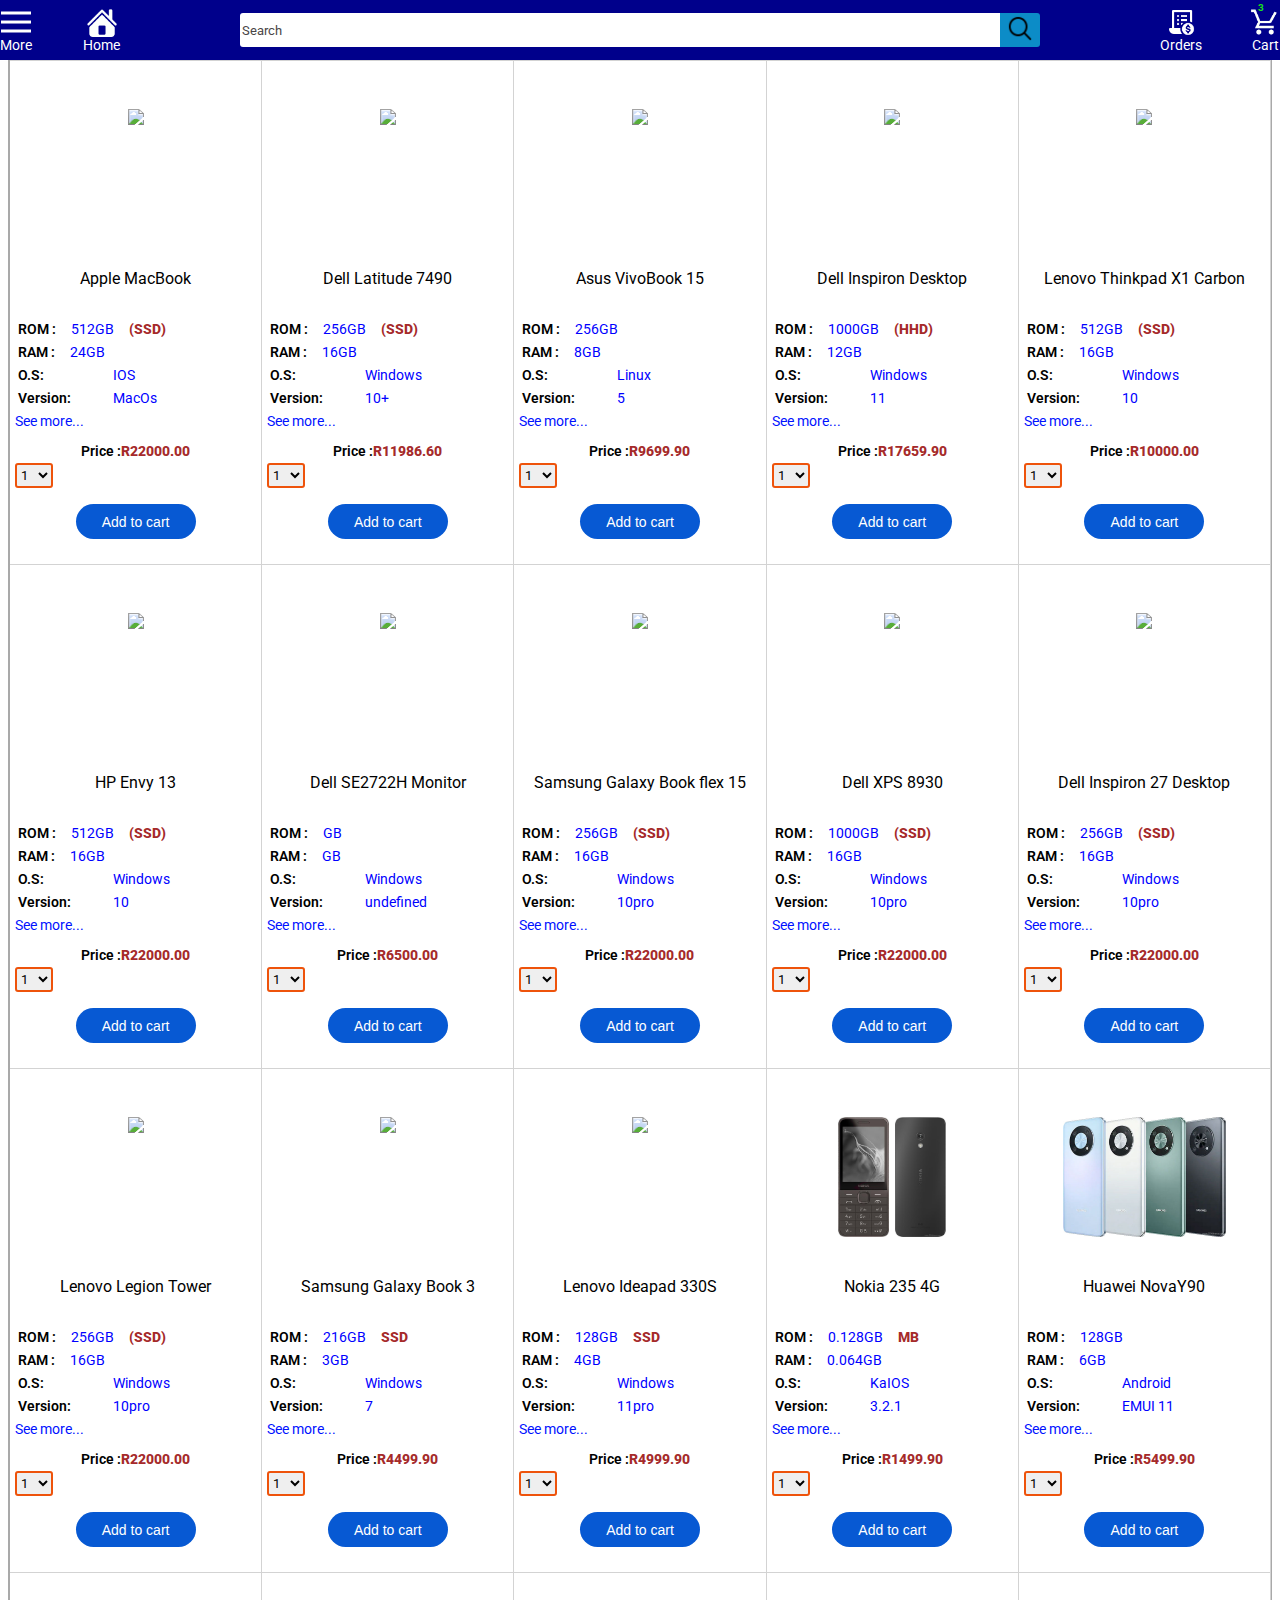
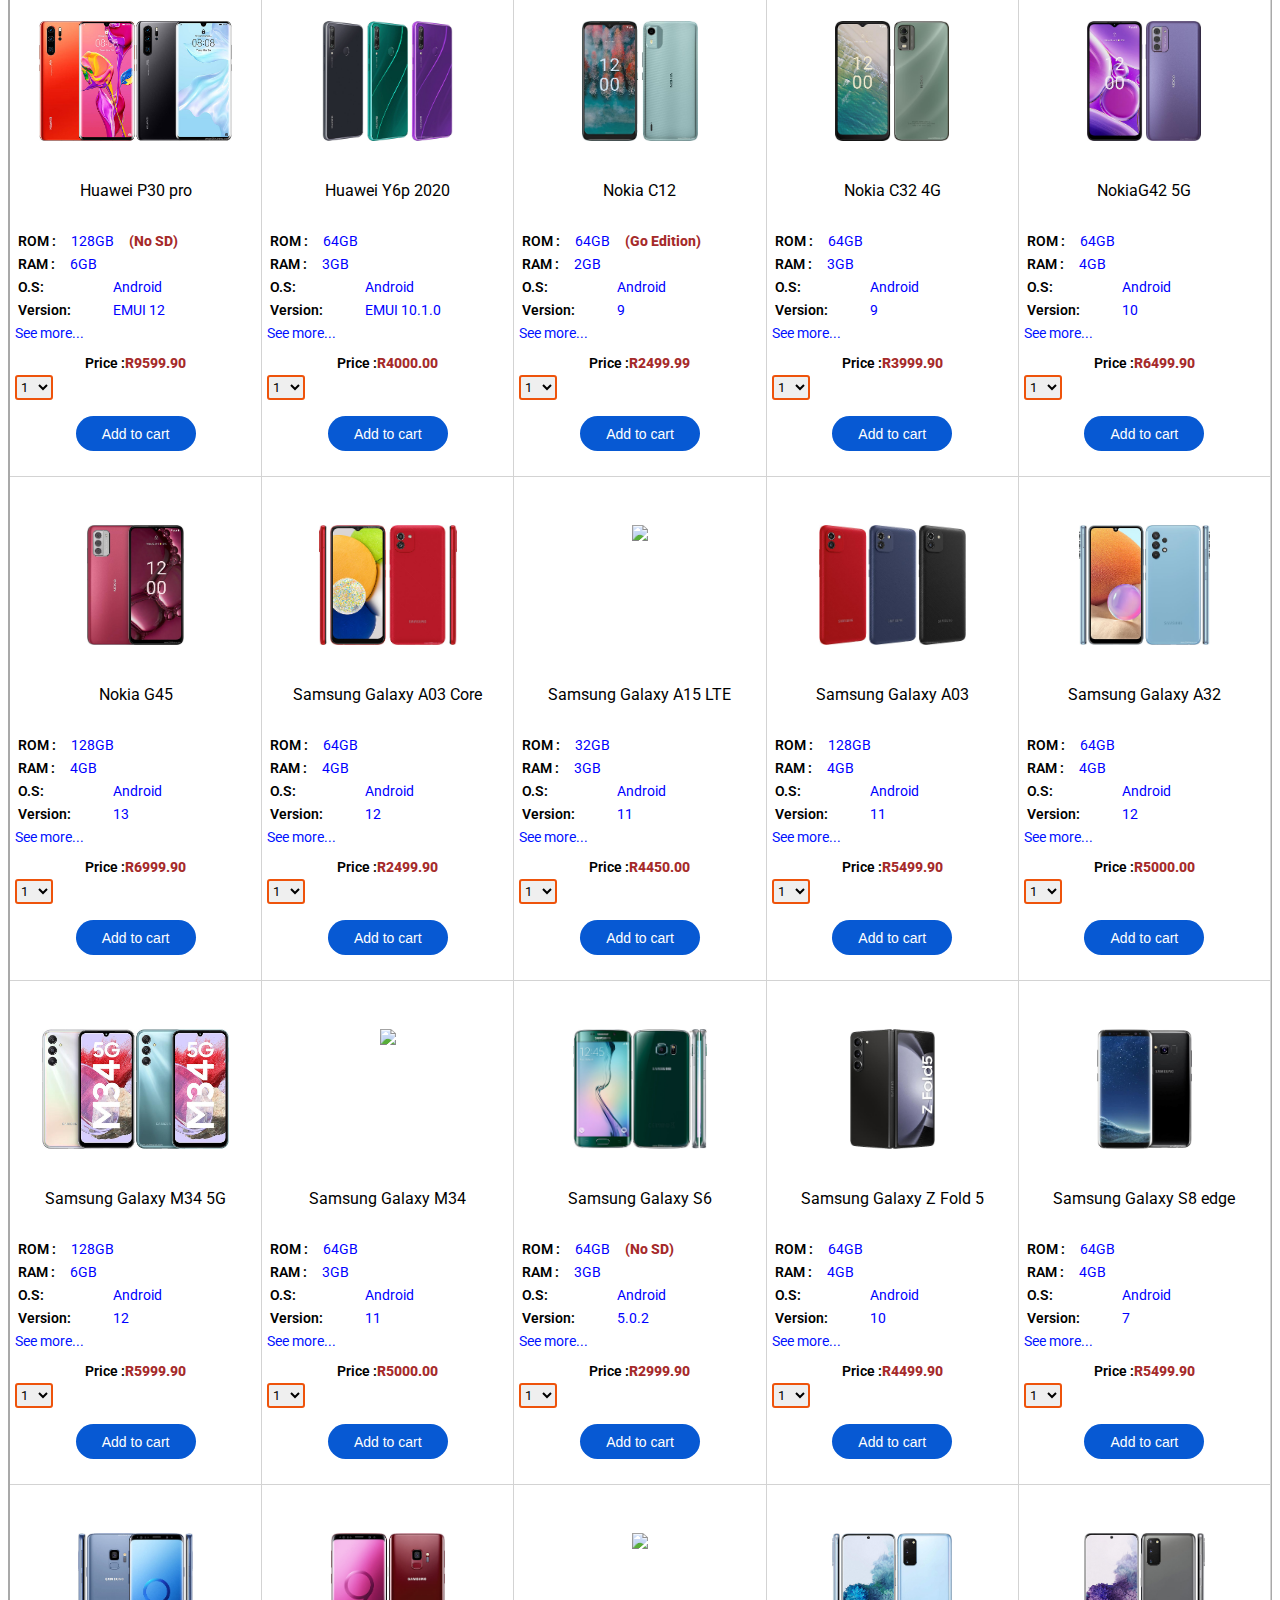
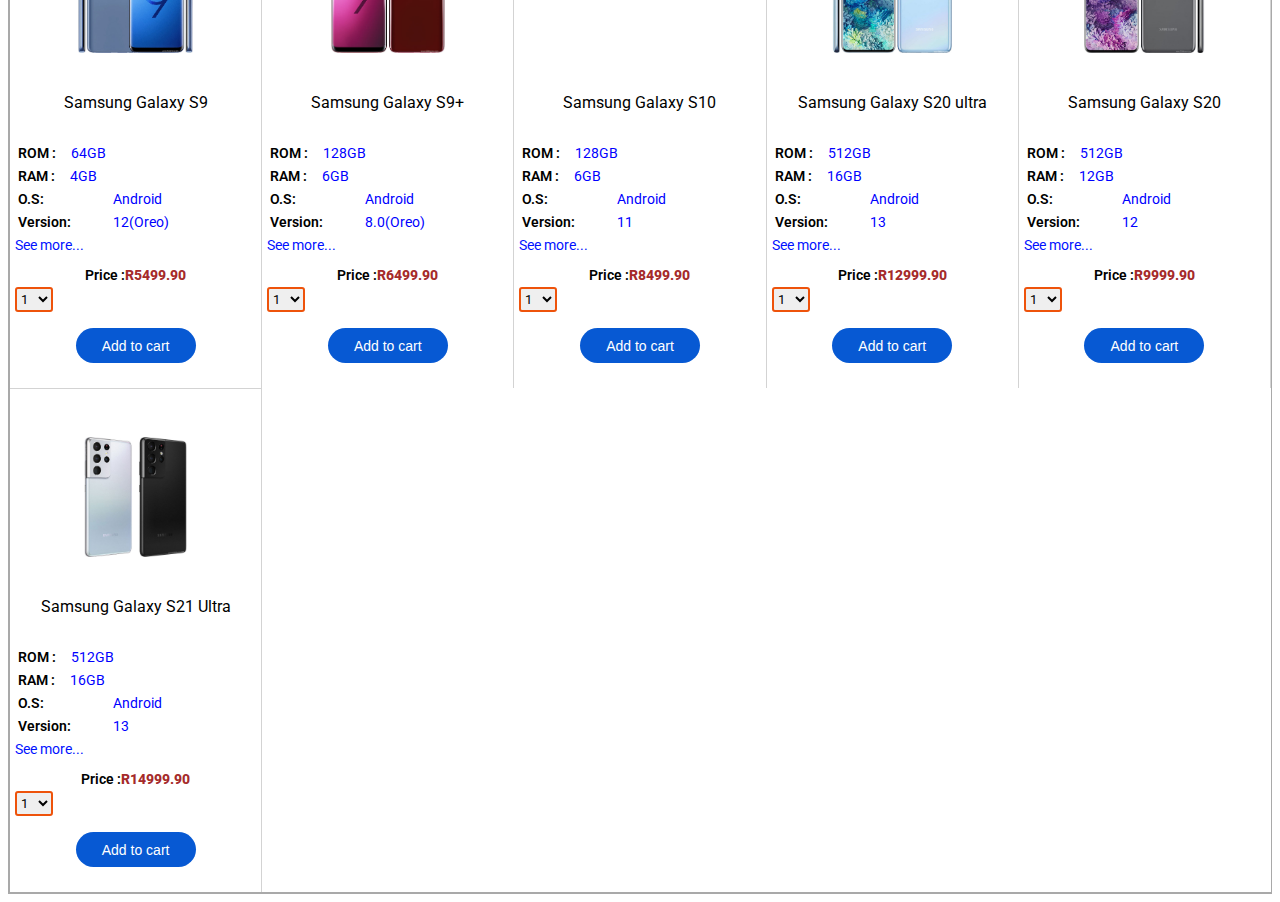
==== index.html @ ce3a2ab3 "Update and rename homepage.html to index.html" ====
<!DOCTYPE html>
<html>
<head>
<title>Homepage</title>
 
<link rel="preconnect" href="https://fonts.googleapis.com">
<link rel="preconnect" href="https://fonts.gstatic.com" crossorigin>
<link href="https://fonts.googleapis.com/css2?family=Roboto:ital,wght@0,100;0,300;0,400;0,500;0,700;0,900;1,100;1,300;1,400;1,500;1,700;1,900&display=swap" rel="stylesheet">


<link rel="stylesheet" href="styles/homepage styles/products.css">
<link rel="stylesheet" href="styles/homepage styles/header.css">
<link rel="stylesheet" href="styles/homepage styles/animation-styles.css">
</head>
<body>
  
 
 <div class="header">


  <div class="left-side">

  <a  class ="js-anchor-menu"href="#######">

  <div class="icon-container"> 
<img class="header-icon" src="images/header images/menu-icon.png">
  </div>
  <div>More</div>
   
 

</a>

  <a href="homepage.html">
    
   <div class="icon-container">
    <img class="header-icon" src="images/header images/home-icon.png">
  </div>
  <div>Home</div>
</a>
</div>


  <div class="middle">
    
      <input class="searchbar" type="text" placeholder="Search">
      <button class="search-button">
        <img class="header-icon" src="images/header images/icon-search.png">
      </button>
    
     
  
  </div>

  <div class="right-side">
    
      <a href="orders.html">
    <div class="icon-container">
      <img class="header-icon" src="images/header images/orders-icon.png">
    </div>
    <div>Orders</div>
  </a>
  
  




<a href="check-out.html">
    <div class="cart-quantity js-cart-quantity">
      0
    </div>
    <div class="icon-container">
      <img class="header-icon" src="images/header images/cart-icon.png">
    </div>
    <div>Cart</div>
  </a>
    

  </div>

 </div>
 

 <div class="drop-down-menu">
  
  </div>
   

  <div class="categories-drop-down">

    </div>

    <div class="about-us-drop-down">

      </div>

    
    <div class="message-us-drop-down">

    </div>

     

   <div class="products-grid-container js-product-container">

      

   </div>

  
   
 
<script type="module" src="scripts/homepage.js"></script>



</body>

</html>
---- styles/homepage styles/products.css ----
body{
    
    
    margin-top: 60px;
    background-color: white;
    
    font-family: roboto;
    font-size: 14px;
     
}

 
 
 .products-grid-container{
   display:grid;
   flex-direction: row;
   justify-content: space-between;
   grid-template-columns:repeat(5,1fr);
   column-gap: 0;
   row-gap: 0;
   border-left: 2px solid darkgrey;
   border-right: 1px solid darkgrey;
   border-bottom: 2px solid darkgrey;
   background-color: white;
   justify-content: space-between;
   flex: 1;
  
 }


 
 @media (max-width: 2000px) {
   .products-grid {
     grid-template-columns: repeat(5, 1fr);
   }
 }
 
 /* This @media means when the screen width is 1600px or
    less, we will divide the grid into 6 columns. */
 @media (max-width: 1600px) {
   .products-grid-container{
     grid-template-columns: repeat(6, 1fr);
   }
 }
 
 @media (max-width: 1300px) {
   .products-grid-container{
     grid-template-columns: repeat(5, 1fr);
   }
 }
 
 @media (max-width: 1000px) {
   .products-grid-container{
     grid-template-columns: repeat(4, 1fr);
   }
 }
 
 @media (max-width: 800px) {
   .products-grid-container{
     grid-template-columns: repeat(3, 1fr);
   }
 }
 
 @media (max-width: 575px) {
   .products-grid-container{
     grid-template-columns: repeat(2, 1fr);
   }
    
 }
 
 @media (max-width: 450px) {
   .products-grid-container{
     grid-template-columns: 1fr;
   }

  
 }

 .products-grid{
  margin-top: 100px;
}
.item{
 height:120px ;
 
}


 .product-container{
   display: inline-block;
   
   border-right: 1px solid lightgrey;
   border-top: 1px solid lightgray ;
   
   
   border-spacing:0;
   max-width: 100%;
   
   
 }
 .product-image-container{
   display: flex;
   justify-content: center;
   padding-top: 8px ;
    align-items: center;
   margin-right: 8px;
   
  
   width:100%;
   height: 200px;
   flex: 1;
 }
 .product-name-container{
   display: flex;
   justify-content: center;
   font-size: 16px;
   font-weight: 400;
   margin-top: 0px;
  height: 45px;

 }
 .product-specs{
  padding-left: 5px;
 }

 .storage-rom-container,
 .storage-ram-container,
 .product-system-container{
 display: flex;
 margin: 7px 3px;
 align-items: center;
 justify-content: safe;
 gap: 15px;
 

 }

 .rom-text-container,
 .ram-text-container,
 .system-text-container,
 .product-price-text{
   font-weight: 600;
   font-style: arial;
 }
 .system-text-container{
  width:  80px;
  line-height: 15px;
 }
 .ram-amount,
 .rom-amount,
 .product-operating-system{
   color: rgb(0, 0, 255);
    
 }
 .amount-container,
 .rom-type{
   color:brown;
   font-weight: 800;
 }
 .js-more-info,
 .see-less-button{
  color: rgb(0, 17, 255);
  cursor: pointer;
  border:none;
  background-color:white;
  display: inline-block;
 }

 .displayed-info{
  padding-left: 10px;
  color: rgb(28, 32, 29);
  border:none;
  background-color:white;
 
 max-height: 150px;
  font-size: 13px;
  cursor:text;
  
 
 }

 
 

 .product-price-container{
   display: flex;
   justify-content: center;
   margin-top: 10px;
   padding-top: 4px;
   padding-bottom: 4px;
    
 }

 .added-text-div{
   margin-top: 8px;
   margin-left: 70px;
   font-size: 22px;
   font-weight: bold;
   color:green;
 }
 .add-to-cart-container{
  display: flex;
  justify-content: center;
  margin-bottom: 25px;

   
 }
.added-tick-icon{
 width: 18px;
 margin-bottom: 0;
}
.product-quantity-container select{
  height: 100%;
  border: 2px solid rgb(238, 83, 11);
  margin-left: 5px;
  cursor: pointer;
  border-radius:3px;
  font-family: roboto;
   
}
.product-quantity-container{
display: inline-block;
 
  height: 25px;

}
.added-text-container{
  display:flex;
  justify-content: center;
  color:green;
  font-weight: bold;
  opacity: 0;
}

.adding-product{
  display:flex;
  justify-content: center;
  color:green;
  font-weight: bold;
  opacity: 1;
  

}

 
 .add-to-cart-button{
   width: 120px;
   height: 35px;
   border: none;
   background-color: rgb(7, 89, 211);
   color: rgb(255, 255, 255);
   border-radius: 20px;
   font-size: 14px;
   cursor: pointer;
 }
---- styles/homepage styles/header.css ----
.header{
    height: 60px;
    background-color:darkblue;
     color: white;
    display: flex;
    justify-content: space-between;
    align-items:center ;
    position: fixed;
    right: 0px;
    left: 0px;
    top: 0;
   

}

.header div{
    display: flex;
    justify-content: space-between;
    flex:1;
     
}
.header div a{
    display: flex;
    flex-direction: column;
    justify-content: center;
    align-items: center;
    text-decoration: none;
    color: white;
  
}

 
.header div div div{
    cursor: pointer;
   
}


.left-side{
max-width: 120px;

}
.middle{
    flex: 1;
    max-width: 800px;
    margin-right: 10px;
    margin-left: 10px;
   
}

.searchbar{
   outline: none;
   border:none;
    width: 100%;
    padding-top: 6px;
    padding-bottom: 6px;
    border-top-left-radius: 3px;
    border-bottom-left-radius: 3px;
}

.searchbar::placeholder{
font-family: roboto;
color: rgb(73, 69, 69);
}

.search-button{
    background-color: rgb(12, 140, 199);
    border: none;
    cursor: pointer;
    border-top-right-radius: 3px;
    border-bottom-right-radius: 3px;
}
.right-side{
   
   flex:1;
 max-width: 120px;
   
}
.cart-quantity{
    display: flex;
    font-size: 10px;
    justify-content: center;
     width: 20px;
    font-weight: bold;
    color:rgb(24, 226, 24);
  
    position:absolute;
    top: 2px;
   
    right: 2px;
}
.icon-container{
     width: 30px;
    height: 30px;
}
.header-icon{
    width:100%;
}

/*menu styles*/





.drop-down-menu{
    background-color: aliceblue;
    display: inline-block;
    
    width: max-content;
    height: max-content;
    position: fixed;
    left: 0;
}

.drop-down-menu div {
   
    cursor: pointer;
    padding-top: 4px;
    padding-bottom: 4px;
    width:  100px;

}

.drop-down-menu div:hover{
background-color: rgb(3, 170, 192);
text-decoration: underline;
 

} 

.categories-drop-down,
.message-us-drop-down
{
     
    position:fixed ;
    background-color:aliceblue;
    color:black;
     
    width: 90px;
    left: 80px;
    top:98px;

    
}
.categories-drop-down div,
.about-us-drop-down div,
.message-us-drop-down div{
    padding-top: 4px;
    padding-bottom: 4px;
    cursor: pointer;
    
}
.categories-drop-down div:hover,
.about-us-drop-down div:hover,
.message-us-drop-down div:hover{
    background-color: rgb(6, 143, 185);
    text-decoration: underline;
    border-radius: 3px;
     
    
    } 
    
.about-us-drop-down{
    position:fixed ;
    background-color: aliceblue;
    width: 90px;
    left: 80px;
    top:122px;


}   
.message-us-drop-down{
left: 163px;
top:135px;
width: 110px;
 
 
}
.message-us-drop-down div{
    display: flex;
    align-items: center;
}
.message-us-drop-down a{
    text-decoration: none;
    color: black;
}

.facebook-icon,
.whatsapp-icon,
.gmail-icon{
    width: 20px;
    
}
---- styles/homepage styles/animation-styles.css ----
@keyframes  slideInLeft {
    from{
        transform: translateX(-100px);
    }
    to{
        transform:translateX(0) ;
    }
}

@keyframes  slideInDown {
    from{
        transform: translateY(-30px);
    }
    to{
        transform:translateY(0) ;
    }
}

@keyframes  slideInUp {
    from{
        transform: translateY(0);
    }
    to{
        transform:translateY(-25px) ;
    }
}

@keyframes  slideOutLeft {
        from{
            transform: translateX(0);
        }
        to{
            transform:translateX(-100px) ;
        }
}





    .about-us-drop-down-animate{



        animation-name:slideInLeft;
        animation-duration: 1s;
       animation-delay: 5ms;

       position:fixed ;
       background-color: aliceblue;
       width: 90px;
       left: 80px;
       top:122px;
   

    }

    .message-us-drop-down-animate{



        animation-name:slideInLeft;
        animation-duration: 1s;
       animation-delay: 5ms;

       position:fixed ;
       background-color: aliceblue;
       left: 163px;
       top:135px;
       width: 110px;
        

    }


    .menu-drop-down-animate{

        animation-name:slideInDown;
        animation-duration: 555ms;
       animation-delay:0s;
       background-color: aliceblue;
       display: inline-block;
       
       width: max-content;
       height: max-content;
       position: fixed;
       left: 0;

    }

    .menu-drop-down-animate-close{
        animation-name:slideInUp;
        animation-duration: 555ms;
        transition-property:ease ;
        transition-duration: 555ms;

    }


    .categories-drop-down-animate{

        animation-name:slideInLeft;
        animation-duration: 1s;
       animation-delay: 5ms;
       position:fixed ;
    background-color:aliceblue;
    color:black;
     
    width: 90px;
    left: 80px;
    top:98px;


    }

    .about-us-drop-down-animate-close{

        animation-name:slideOutLeft;
        animation-duration: 555ms;
         

    }
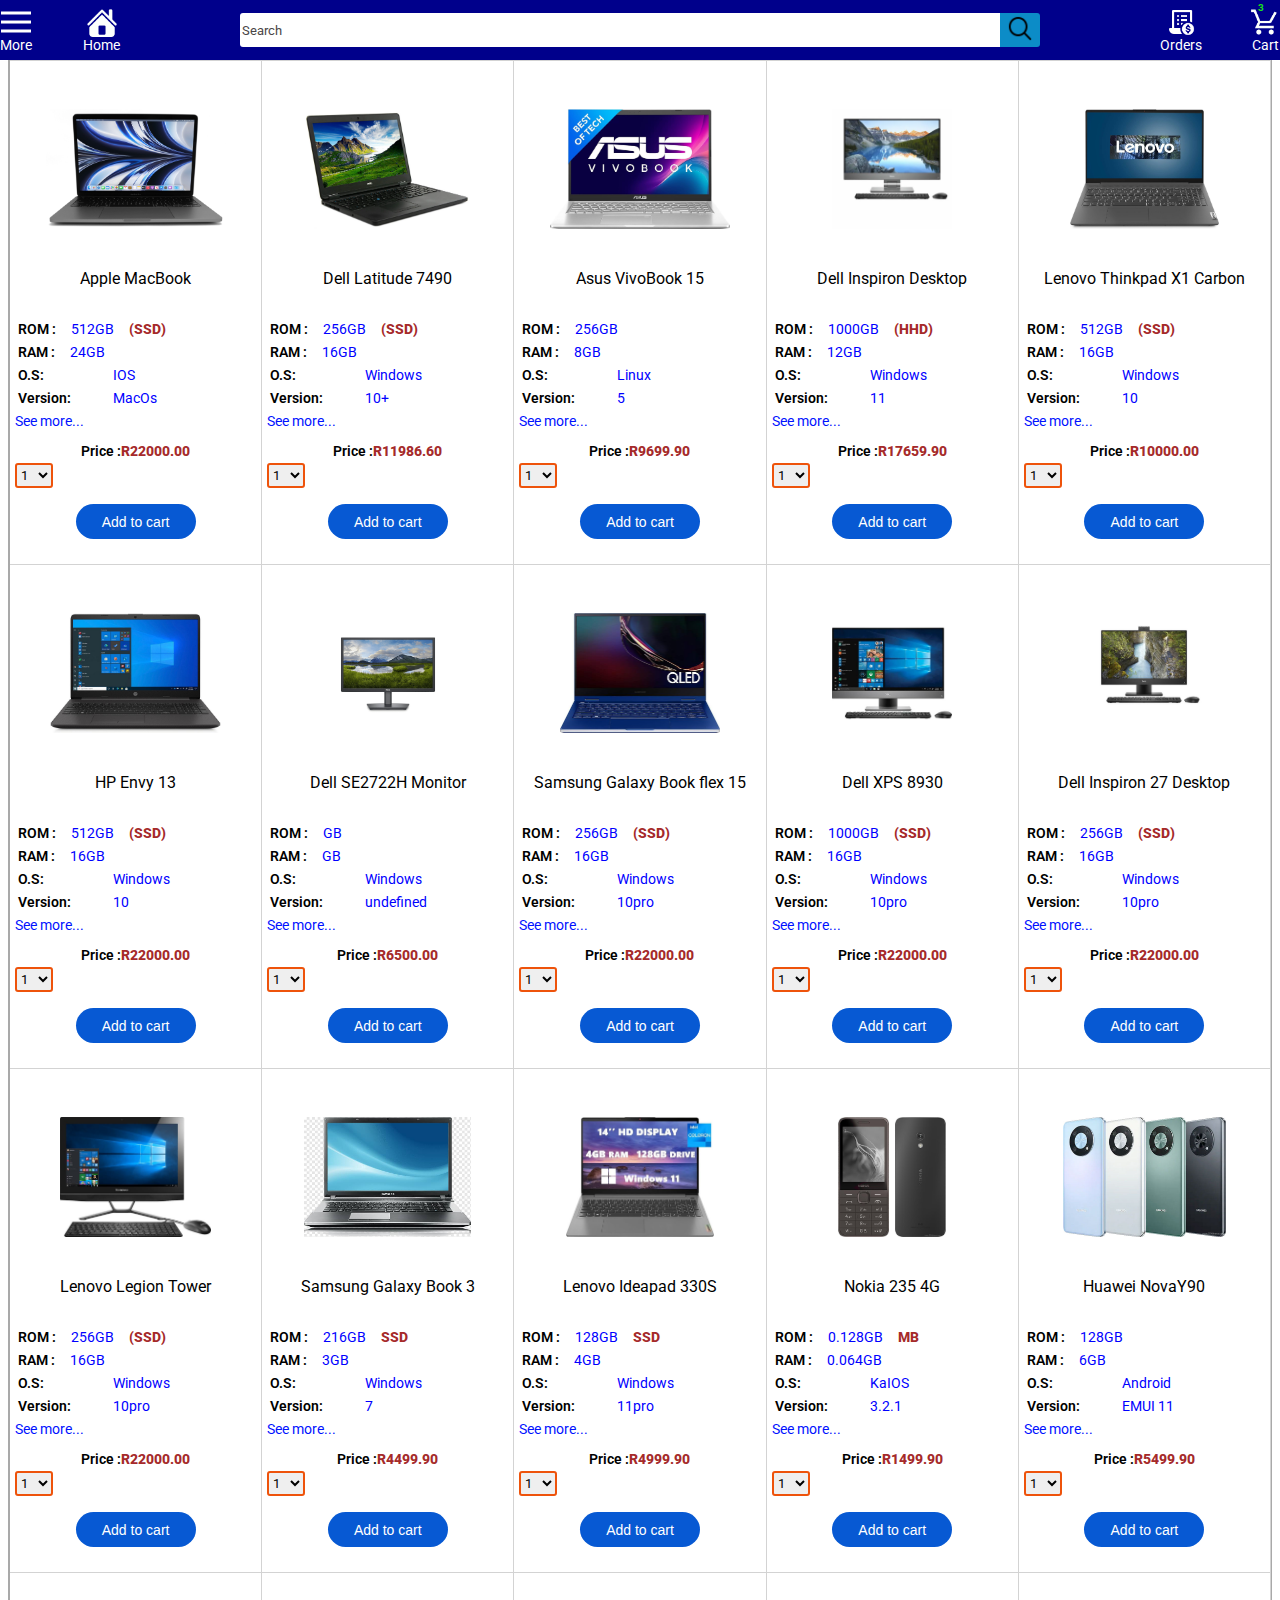
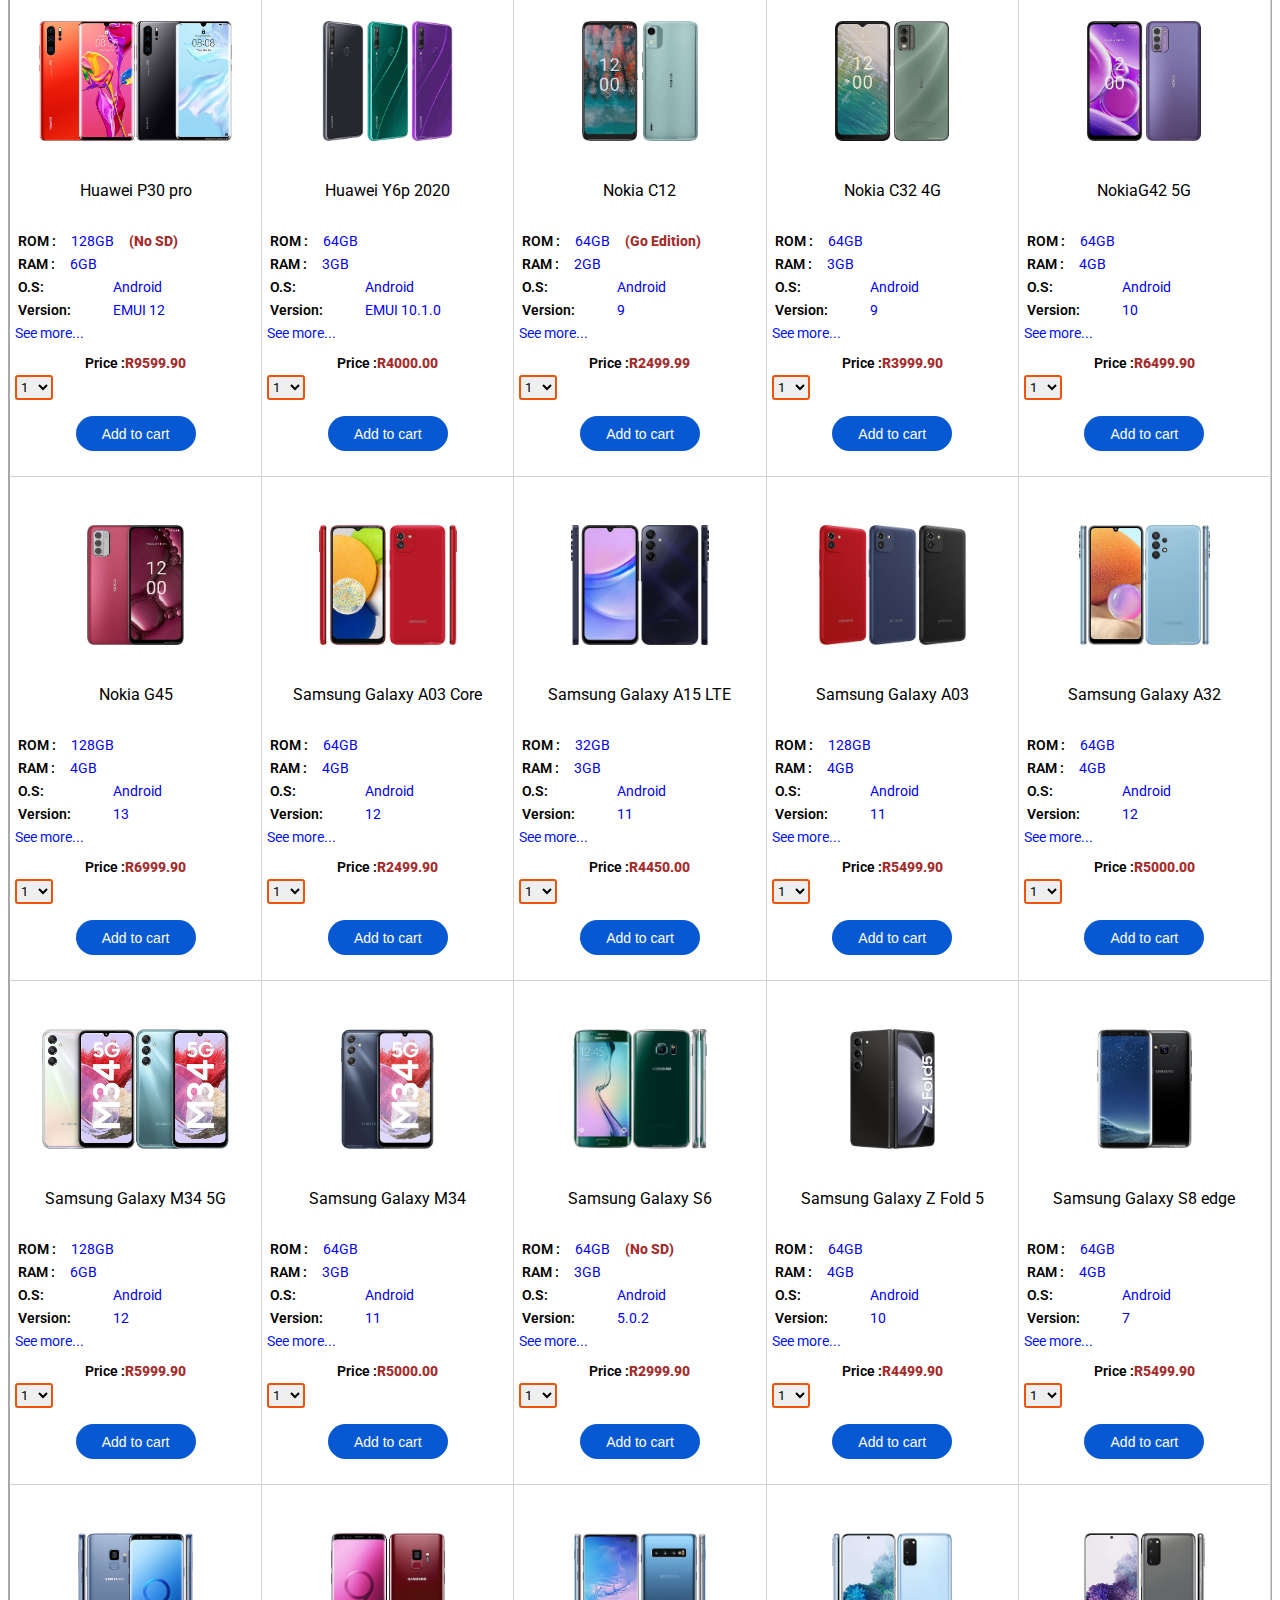
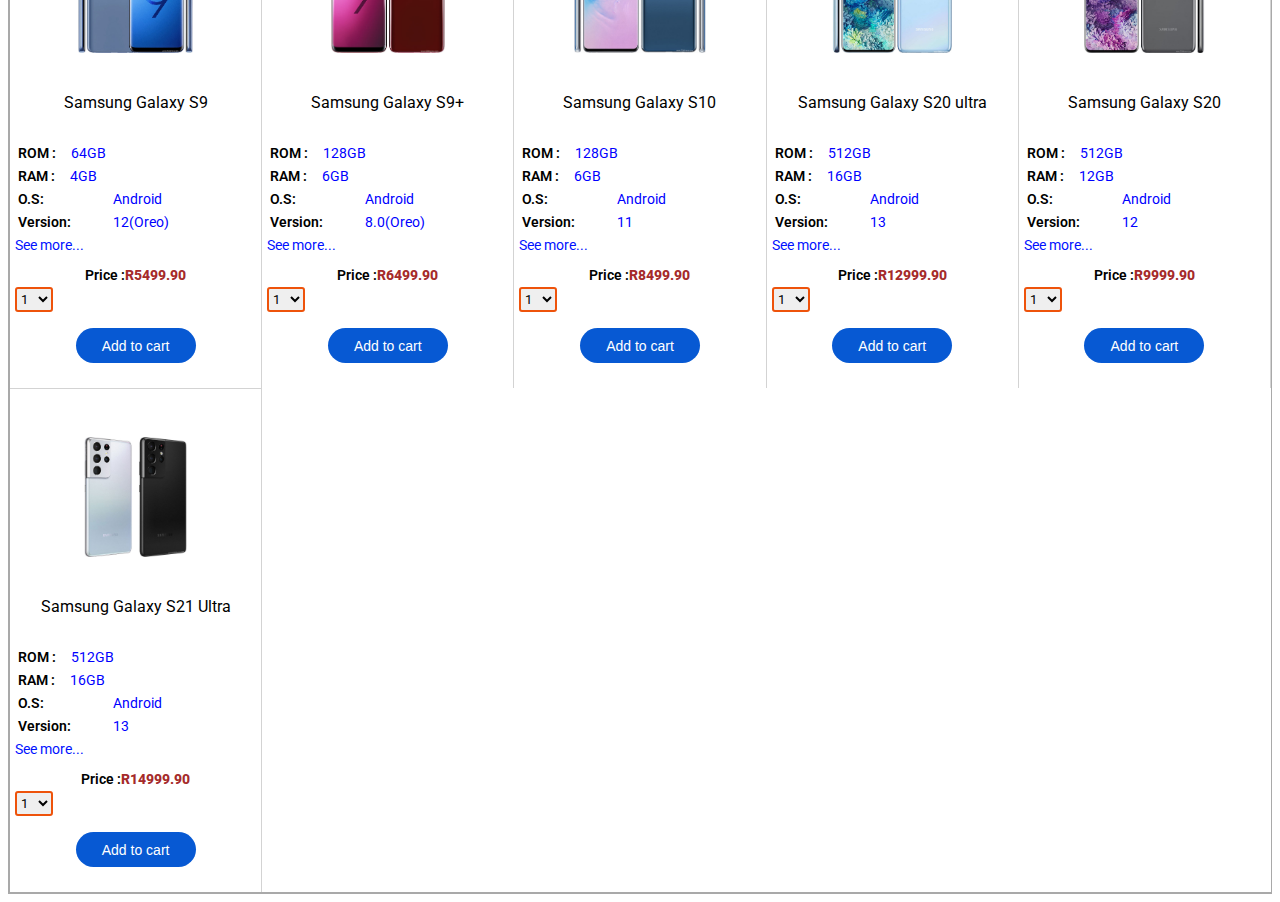
==== commit 5efbac16: "Update index.html" ====
--- a/index.html
+++ b/index.html
@@ -1,6 +1,7 @@
 <!DOCTYPE html>
 <html>
 <head>
+ <meta name="viewport"content="width=device-width, initial-scale=1">
 <title>Homepage</title>
  
 <link rel="preconnect" href="https://fonts.googleapis.com">
@@ -20,7 +21,7 @@
 
   <div class="left-side">
 
-  <a  class ="js-anchor-menu"href="#######">
+  <a  class ="js-anchor-menu"href="#####">
 
   <div class="icon-container"> 
 <img class="header-icon" src="images/header images/menu-icon.png">
@@ -31,7 +32,7 @@
 
 </a>
 
-  <a href="homepage.html">
+  <a href="index.html">
     
    <div class="icon-container">
     <img class="header-icon" src="images/header images/home-icon.png">
@@ -68,7 +69,7 @@
 
 <a href="check-out.html">
     <div class="cart-quantity js-cart-quantity">
-      0
+      
     </div>
     <div class="icon-container">
       <img class="header-icon" src="images/header images/cart-icon.png">
